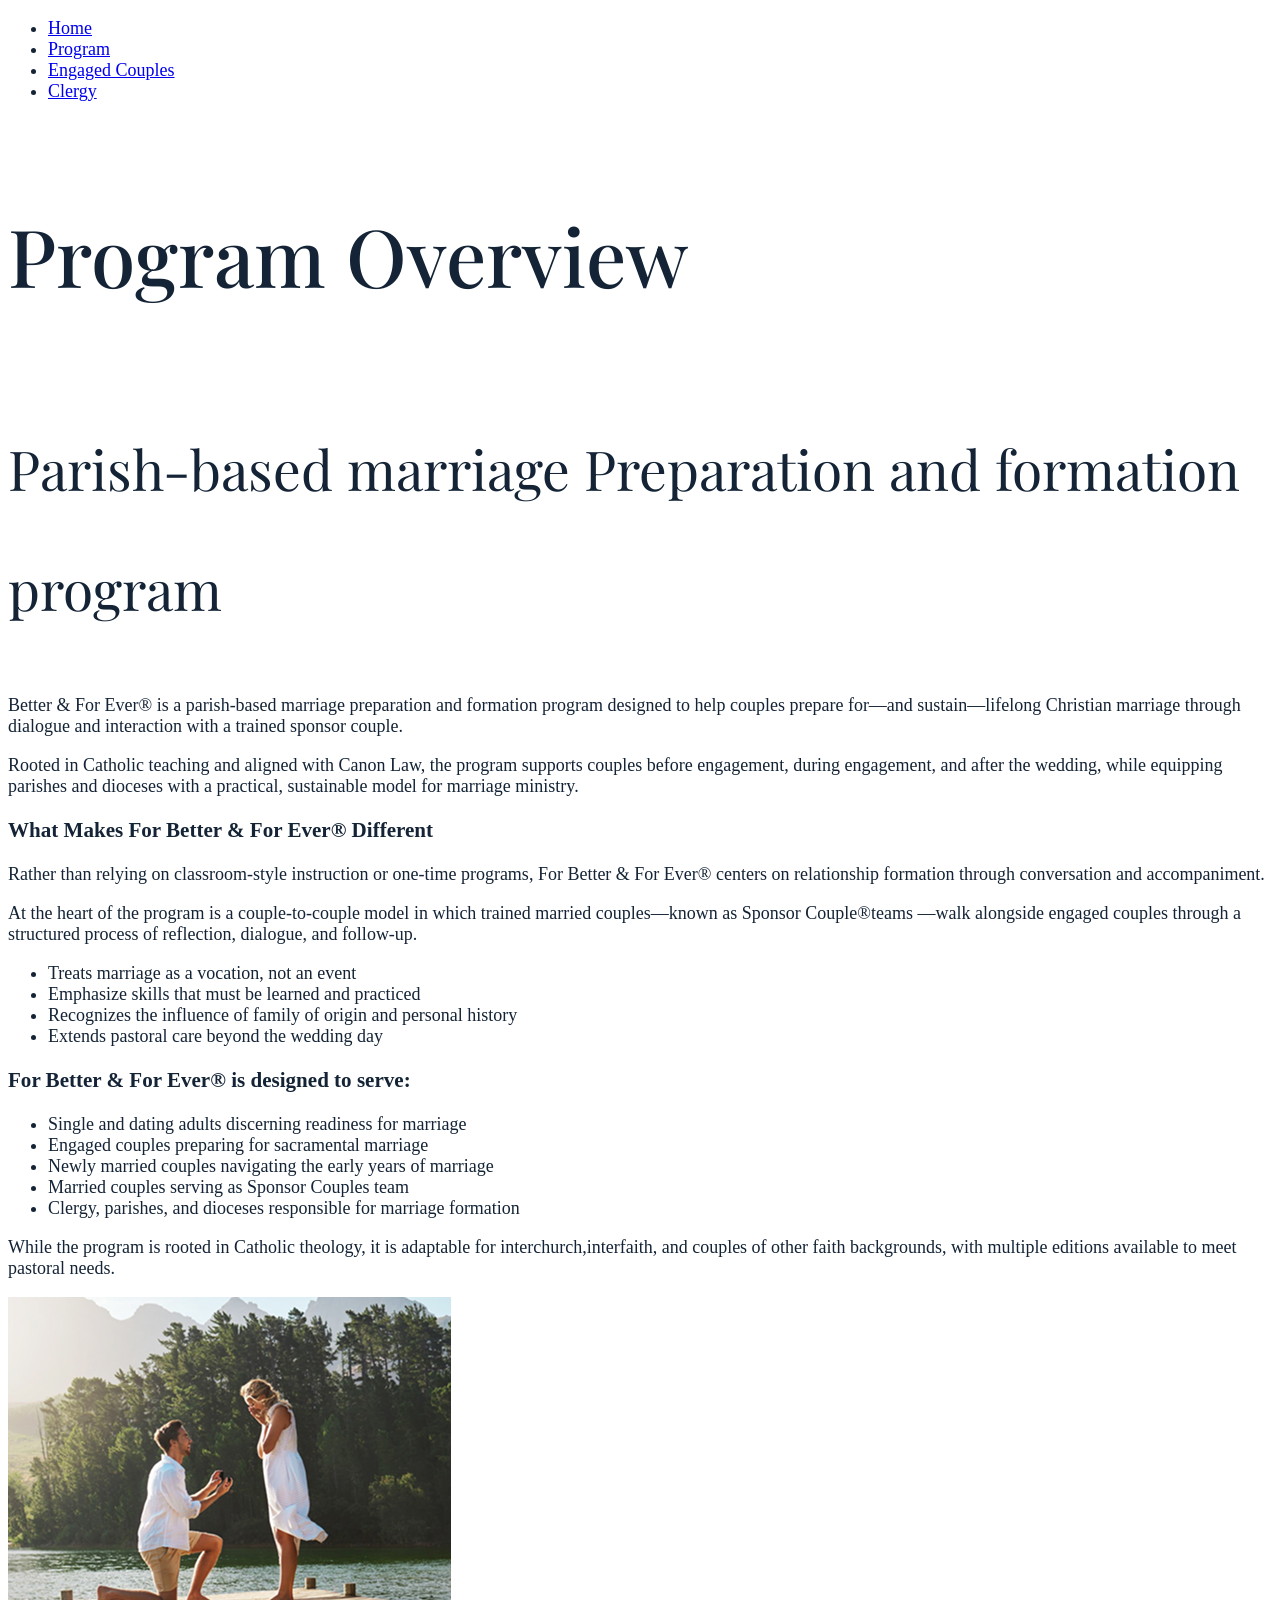
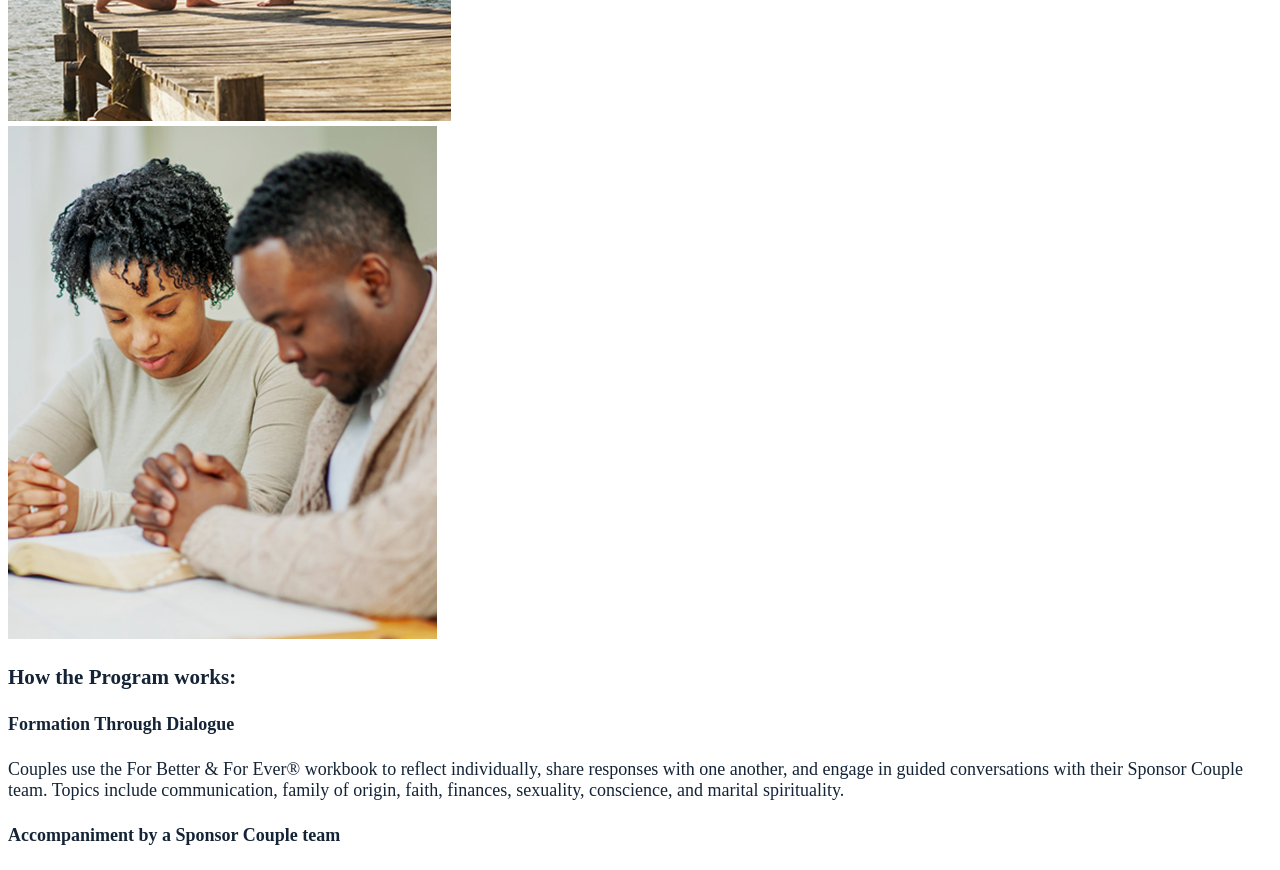
==== index.html @ 46586817 "first commit" ====
<!DOCTYPE html>
<html lang="en">
<head>
    <meta charset="UTF-8">
    <meta name="viewport" content="width=device-width, initial-scale=1.0">
    <link href="https://fonts.googleapis.com/css2?family=Dancing+Script:wght@400;700&family=Playfair+Display:wght@400;700&family=Poppins:wght@400;500;600;700&display=swap" rel="stylesheet">
    <title>Forbetterandforeverpractice</title>
    <link rel="stylesheet" href="styles.css">
</head>
<body>
    <header>
        <nav>
            <ul>
                <li><a href="#">Home</a></li>
                <li><a href="#">Program</a></li>
                <li><a href="#">Engaged Couples</a></li>
                <li><a href="#">Clergy</a></li>
            </ul>
        </nav>
    </header>

    <main>
        <section class="programhero">
            <h1>Program Overview</h1>
        </section>

        <section class="heading">
            <div class="pageheading">
                <h2>Parish-based marriage Preparation and formation program</h2>
            </div>
            <div>
                <p><span class="accent_body"> Better & For Ever®</span> is a parish-based marriage preparation and formation program designed to help couples prepare for—and sustain—lifelong Christian marriage through dialogue and interaction with a trained sponsor couple.</p>
                <p>Rooted in Catholic teaching and aligned with Canon Law, the program supports couples <span class="accent_body">before engagement, during engagement, and after the wedding</span>, while equipping parishes and dioceses with a practical, sustainable model for marriage ministry.</p>
            </div>
        </section>

        <section class="card1_container">
            <div class="card1_image">
            </div>
            <div>
                <h3>What Makes For Better & For Ever® Different</h3>
                <p>Rather than relying on classroom-style instruction or one-time programs, For Better & For Ever® centers on <span class="accent_body">relationship formation</span> through conversation and accompaniment.</p>
                <p>At the heart of the program is a <span class="accent_body">couple-to-couple model</span>  in which trained married couples—known as <span class="accent_body_styled">Sponsor Couple®teams</span> —walk alongside engaged couples through a structured process of reflection, dialogue, and follow-up.</p>
                <ul>
                    <li>Treats marriage as a vocation, not an event</li>
                    <li>Emphasize skills that must be learned and practiced</li>
                    <li>Recognizes the influence of family of origin and personal history</li>
                    <li>Extends pastoral care beyond the wedding day</li>
                </ul>
            </div>
        </section>

        <section>
            <div>
                <h3>For Better & For Ever® is designed to serve:</h3>
                <ul>
                    <li><span class="accent_body">Single and dating adults</span> discerning readiness for marriage</li>
                    <li><span class="accent_body">Engaged couples</span> preparing for sacramental marriage</li>
                    <li><span class="accent_body">Newly married couples</span> navigating the early years of marriage</li>
                    <li><span class="accent_body">Married couples</span> serving as Sponsor Couples team</li>
                    <li><span class="accent_body">Clergy, parishes, and dioceses</span> responsible for marriage formation</li>
                </ul>
                <p>While the program is rooted in Catholic theology, it is adaptable for <span class="accent_body"> interchurch,interfaith, and couples of other faith backgrounds</span>, with multiple editions available to meet pastoral needs.</p>
            </div>
            <div>
                <img src="assets/programoverviewimg2.png" alt="For Better & For Ever®">
            </div>
        </section>

        <section>
            <div>
                <img src="assets/programoverviewimg3.png" alt="For Better & For Ever®">
            </div>
            <div>
                <h3>How the Program works:</h3>
                <h4>Formation Through Dialogue</h4>
                <p>Couples use the For Better & For Ever® workbook to reflect individually, share responses with one another, and engage in guided conversations with their Sponsor Couple team. Topics include communication, family of origin, faith, finances, sexuality, conscience, and marital spirituality.</p>
                <h4>Accompaniment by a Sponsor Couple team</h4>
            </div>
        </section>
    </main>

</body>
</html>
---- styles.css ----
:root {
  /* COLORS */
  --color-primary: #2c9fb5;
  --color-secondary: #EA6658;
  --color-font: #142436;
  --color-bg: #ffffff;
  --color-accent: #EBEFF1;

  /* FONT FAMILIES */
  --font-title: "Playfair Display", serif;
  --font-script: "Dancing Script", cursive;
  --font-text: "Poppins", sans-serif;

  /* FONT SIZES */
  --fs-900: 5rem;
  --fs-800: 4.0625rem;
  --fs-700: 3.4375rem;
  --fs-600: 3rem;
  --fs-500: 2.5rem;
  --fs-400: 2rem;
  --fs-300: 1.5rem;
  --fs-200: 1.25rem;
  --fs-100: 1.125rem;
  --fs-75: 1rem;
  --fs-50: 0.875rem;

  /* LINE HEIGHTS */
  --lh-tight: 2;
  --lh-snug: 2.18;
  --lh-normal: 4.06;
  --lh-large: 4.68
  --lh-relaxed: 6.25;

  /* FONT WEIGHTS */
  --fw-light: 300;
  --fw-regular: 400;
  --fw-medium: 500;
  --fw-semibold: 600;
  --fw-bold: 700;

  /* SPACING */
  --space-1: 0.25rem;
  --space-2: 0.5rem;
  --space-3: 0.75rem;
  --space-4: 1rem;
  --space-5: 1.5rem;
  --space-6: 2rem;
  --space-7: 3rem;
  --space-8: 4rem;

  /* RADIUS */
  --radius-corner: 1.875rem;

  /* LAYOUT */
  --container-max: 82.5rem;
  --container-md: 56.5rem;
  --container-padding: 1.5rem;

  --text-h1-font: var(--font-title);
  --text-h1-size: var(--fs-900);
  --text-h1-line-height: var(--lh-snug);
  --text-h1-weight: var(--fw-medium);

  --text-h2-font: var(--font-title);
  --text-h2-size: var(--fs-700);
  --text-h2-line-height: var(--lh-snug);
  --text-h2-weight: var(--fw-regular);

  --text-h2-script-font: var(--font-script);
  --text-h2-script-size: var(--fs-800);
  --text-h2-script-line-height: var(--lh-snug);
  --text-h2-script-weight: var(--fw-regular);

  --text-h3-font: var(--font-title);
  --text-h3-size: var(--fs-600);
  --text-h3-line-height: var(--lh-snug);
  --text-h3-weight: var(--fw-regular);

  --text-h4-font: var(--font-body);
  --text-h4-size: var(--fs-200);
  --text-h4-line-height: var(--lh-normal);
  --text-h4-weight: var(--fw-semibold);

  --text-body-font: var(--font-body);
  --text-body-size: var(--fs-100);
  --text-body-line-height: var(--lh-relaxed);
  --text-body-weight: var(--fw-regular);

  --text-small-font: var(--font-body);
  --text-small-size: var(--fs-50);
  --text-small-line-height: var(--lh-normal);
  --text-small-weight: var(--fw-regular);
}

body {
  font-family: var(--text-body-font);
  font-size: var(--text-body-size);
  line-height: var(--text-body-line-height);
  font-weight: var(--text-body-weight);
  color: var(--color-font);
  background-color: var(--color-bg);
}

h1 {
  font-family: var(--text-h1-font);
  font-size: var(--text-h1-size);
  line-height: var(--text-h1-line-height);
  font-weight: var(--text-h1-weight);
}

h2 {
  font-family: var(--text-h2-font);
  font-size: var(--text-h2-size);
  line-height: var(--text-h2-line-height);
  font-weight: var(--text-h2-weight);
}
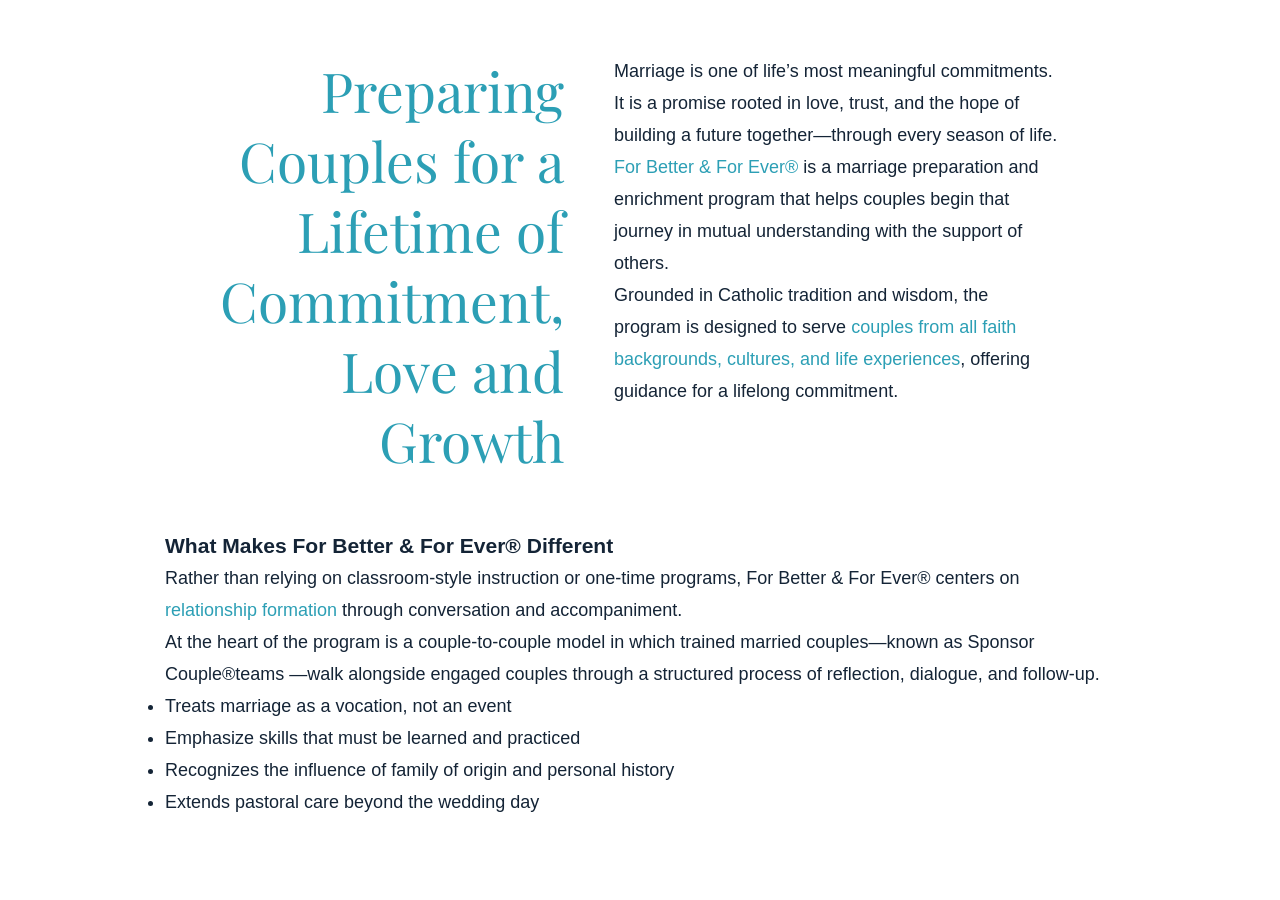
==== commit e7eee49b: "Setting up pages. Working on hero + header + section1" ====
--- a/index.html
+++ b/index.html
@@ -11,27 +11,34 @@
     <header>
         <nav>
             <ul>
-                <li><a href="#">Home</a></li>
-                <li><a href="#">Program</a></li>
-                <li><a href="#">Engaged Couples</a></li>
-                <li><a href="#">Clergy</a></li>
+                <li><a href="#">About Us</a></li>
+                <li><a href="#">Marriage Preparation</a></li>
+                <li><a href="#">Order Books</a></li>
+                <li><a href="#">Library</a></li>
+                <li><a href="#">FAQ</a></li>
+                <li><a href="#">Contact</a></li>
+                <li class="active"><a href="#">Donate</a></li>
             </ul>
         </nav>
     </header>
 
     <main>
-        <section class="programhero">
-            <h1>Program Overview</h1>
+        <section class="homepage-hero">
+            <!--Insert Slider-->
         </section>
 
-        <section class="heading">
-            <div class="pageheading">
-                <h2>Parish-based marriage Preparation and formation program</h2>
-            </div>
-            <div>
-                <p><span class="accent_body"> Better & For Ever®</span> is a parish-based marriage preparation and formation program designed to help couples prepare for—and sustain—lifelong Christian marriage through dialogue and interaction with a trained sponsor couple.</p>
-                <p>Rooted in Catholic teaching and aligned with Canon Law, the program supports couples <span class="accent_body">before engagement, during engagement, and after the wedding</span>, while equipping parishes and dioceses with a practical, sustainable model for marriage ministry.</p>
-            </div>
+        <section class="section-page-headers">
+            <section class="section-inner">
+                <div class="page-headers">
+                    <h2>Preparing Couples for a Lifetime of Commitment, Love and Growth</h2>
+                </div>
+                <div class="header-content">
+                    <p>Marriage is one of life’s most meaningful commitments. It is a promise rooted in love, trust, and the hope of building a future together—through every season of life.
+                        <span class="accent-body">For Better & For Ever®</span> is a marriage preparation and enrichment program that helps couples begin that journey in mutual understanding with the support of others.
+                    </p>
+                    <p>Grounded in Catholic tradition and wisdom, the program is designed to serve <span class="accent-body">couples from all faith backgrounds, cultures, and life experiences</span>, offering guidance for a lifelong commitment.</p>
+                </div>
+            </section>
         </section>
 
         <section class="card1_container">
@@ -39,7 +46,7 @@
             </div>
             <div>
                 <h3>What Makes For Better & For Ever® Different</h3>
-                <p>Rather than relying on classroom-style instruction or one-time programs, For Better & For Ever® centers on <span class="accent_body">relationship formation</span> through conversation and accompaniment.</p>
+                <p>Rather than relying on classroom-style instruction or one-time programs, For Better & For Ever® centers on <span class="accent-body">relationship formation</span> through conversation and accompaniment.</p>
                 <p>At the heart of the program is a <span class="accent_body">couple-to-couple model</span>  in which trained married couples—known as <span class="accent_body_styled">Sponsor Couple®teams</span> —walk alongside engaged couples through a structured process of reflection, dialogue, and follow-up.</p>
                 <ul>
                     <li>Treats marriage as a vocation, not an event</li>
@@ -51,32 +58,9 @@
         </section>
 
         <section>
-            <div>
-                <h3>For Better & For Ever® is designed to serve:</h3>
-                <ul>
-                    <li><span class="accent_body">Single and dating adults</span> discerning readiness for marriage</li>
-                    <li><span class="accent_body">Engaged couples</span> preparing for sacramental marriage</li>
-                    <li><span class="accent_body">Newly married couples</span> navigating the early years of marriage</li>
-                    <li><span class="accent_body">Married couples</span> serving as Sponsor Couples team</li>
-                    <li><span class="accent_body">Clergy, parishes, and dioceses</span> responsible for marriage formation</li>
-                </ul>
-                <p>While the program is rooted in Catholic theology, it is adaptable for <span class="accent_body"> interchurch,interfaith, and couples of other faith backgrounds</span>, with multiple editions available to meet pastoral needs.</p>
-            </div>
-            <div>
-                <img src="assets/programoverviewimg2.png" alt="For Better & For Ever®">
-            </div>
         </section>
 
         <section>
-            <div>
-                <img src="assets/programoverviewimg3.png" alt="For Better & For Ever®">
-            </div>
-            <div>
-                <h3>How the Program works:</h3>
-                <h4>Formation Through Dialogue</h4>
-                <p>Couples use the For Better & For Ever® workbook to reflect individually, share responses with one another, and engage in guided conversations with their Sponsor Couple team. Topics include communication, family of origin, faith, finances, sexuality, conscience, and marital spirituality.</p>
-                <h4>Accompaniment by a Sponsor Couple team</h4>
-            </div>
         </section>
     </main>
 
--- a/styles.css
+++ b/styles.css
@@ -10,107 +10,101 @@
   --font-title: "Playfair Display", serif;
   --font-script: "Dancing Script", cursive;
   --font-text: "Poppins", sans-serif;
-
-  /* FONT SIZES */
-  --fs-900: 5rem;
-  --fs-800: 4.0625rem;
-  --fs-700: 3.4375rem;
-  --fs-600: 3rem;
-  --fs-500: 2.5rem;
-  --fs-400: 2rem;
-  --fs-300: 1.5rem;
-  --fs-200: 1.25rem;
-  --fs-100: 1.125rem;
-  --fs-75: 1rem;
-  --fs-50: 0.875rem;
-
-  /* LINE HEIGHTS */
-  --lh-tight: 2;
-  --lh-snug: 2.18;
-  --lh-normal: 4.06;
-  --lh-large: 4.68
-  --lh-relaxed: 6.25;
-
-  /* FONT WEIGHTS */
-  --fw-light: 300;
-  --fw-regular: 400;
-  --fw-medium: 500;
-  --fw-semibold: 600;
-  --fw-bold: 700;
-
-  /* SPACING */
-  --space-1: 0.25rem;
-  --space-2: 0.5rem;
-  --space-3: 0.75rem;
-  --space-4: 1rem;
-  --space-5: 1.5rem;
-  --space-6: 2rem;
-  --space-7: 3rem;
-  --space-8: 4rem;
-
-  /* RADIUS */
-  --radius-corner: 1.875rem;
-
-  /* LAYOUT */
-  --container-max: 82.5rem;
-  --container-md: 56.5rem;
-  --container-padding: 1.5rem;
-
-  --text-h1-font: var(--font-title);
-  --text-h1-size: var(--fs-900);
-  --text-h1-line-height: var(--lh-snug);
-  --text-h1-weight: var(--fw-medium);
-
-  --text-h2-font: var(--font-title);
-  --text-h2-size: var(--fs-700);
-  --text-h2-line-height: var(--lh-snug);
-  --text-h2-weight: var(--fw-regular);
-
-  --text-h2-script-font: var(--font-script);
-  --text-h2-script-size: var(--fs-800);
-  --text-h2-script-line-height: var(--lh-snug);
-  --text-h2-script-weight: var(--fw-regular);
-
-  --text-h3-font: var(--font-title);
-  --text-h3-size: var(--fs-600);
-  --text-h3-line-height: var(--lh-snug);
-  --text-h3-weight: var(--fw-regular);
-
-  --text-h4-font: var(--font-body);
-  --text-h4-size: var(--fs-200);
-  --text-h4-line-height: var(--lh-normal);
-  --text-h4-weight: var(--fw-semibold);
-
-  --text-body-font: var(--font-body);
-  --text-body-size: var(--fs-100);
-  --text-body-line-height: var(--lh-relaxed);
-  --text-body-weight: var(--fw-regular);
-
-  --text-small-font: var(--font-body);
-  --text-small-size: var(--fs-50);
-  --text-small-line-height: var(--lh-normal);
-  --text-small-weight: var(--fw-regular);
 }
 
-body {
-  font-family: var(--text-body-font);
-  font-size: var(--text-body-size);
-  line-height: var(--text-body-line-height);
-  font-weight: var(--text-body-weight);
-  color: var(--color-font);
-  background-color: var(--color-bg);
+*{
+  margin: 0;
+  padding: 0;
+  box-sizing:border-box;
 }
 
-h1 {
-  font-family: var(--text-h1-font);
-  font-size: var(--text-h1-size);
-  line-height: var(--text-h1-line-height);
-  font-weight: var(--text-h1-weight);
+html{
+  scroll-behavior: smooth;
 }
 
-h2 {
-  font-family: var(--text-h2-font);
-  font-size: var(--text-h2-size);
-  line-height: var(--text-h2-line-height);
-  font-weight: var(--text-h2-weight);
-}+body{
+  max-width: 1920px;
+  font-family: var(--font-text);
+  color: var(--color-font);
+  line-height: 32px;
+  font-weight: 400;
+  font-size: 18px;
+}
+
+h1{
+  font-family: var(--font-title);
+  font-size: 86px;
+  line-height: 99px;
+  font-weight: 400;
+}
+
+h2{
+  font-family: var(--font-title);
+  font-size: 55px;
+  line-height: 70px;
+  font-weight: 400;
+  color: var(--color-primary);
+}
+
+.h2-script{
+  font-family: var(--font-script);
+  font-size: 75px;
+  line-height: 72px;
+  font-weight: 400;
+}
+
+.accent-body{
+  color: var(--color-primary);
+}
+
+  /* NAVBAR */
+header{
+  display: none;
+}
+
+  /* HERO */
+.hero{
+  width: 100%;
+  height: 500px;
+  background-size: cover;
+  background-position: center;
+}
+
+.program-hero{
+  background-image: url("assets/programoverviewhero.png");
+}
+
+.clergy-hero{
+  background-image: url("assets/forclergyhero.png");
+}
+
+.page-title{
+  color: var(--color-primary);
+}
+
+
+section{
+  padding: 0 165px;
+  margin: 0 auto;
+}
+
+.section-page-headers{
+  max-width: 1593px;
+  padding: 55px;
+}
+
+.section-inner{
+  display: flex;
+  flex-direction: row;
+  justify-content: center;
+  gap: 50px;
+  align-items: flex-start;
+}
+
+.page-headers{
+  text-align: right;
+}
+
+/* CARDS  */
+
+
